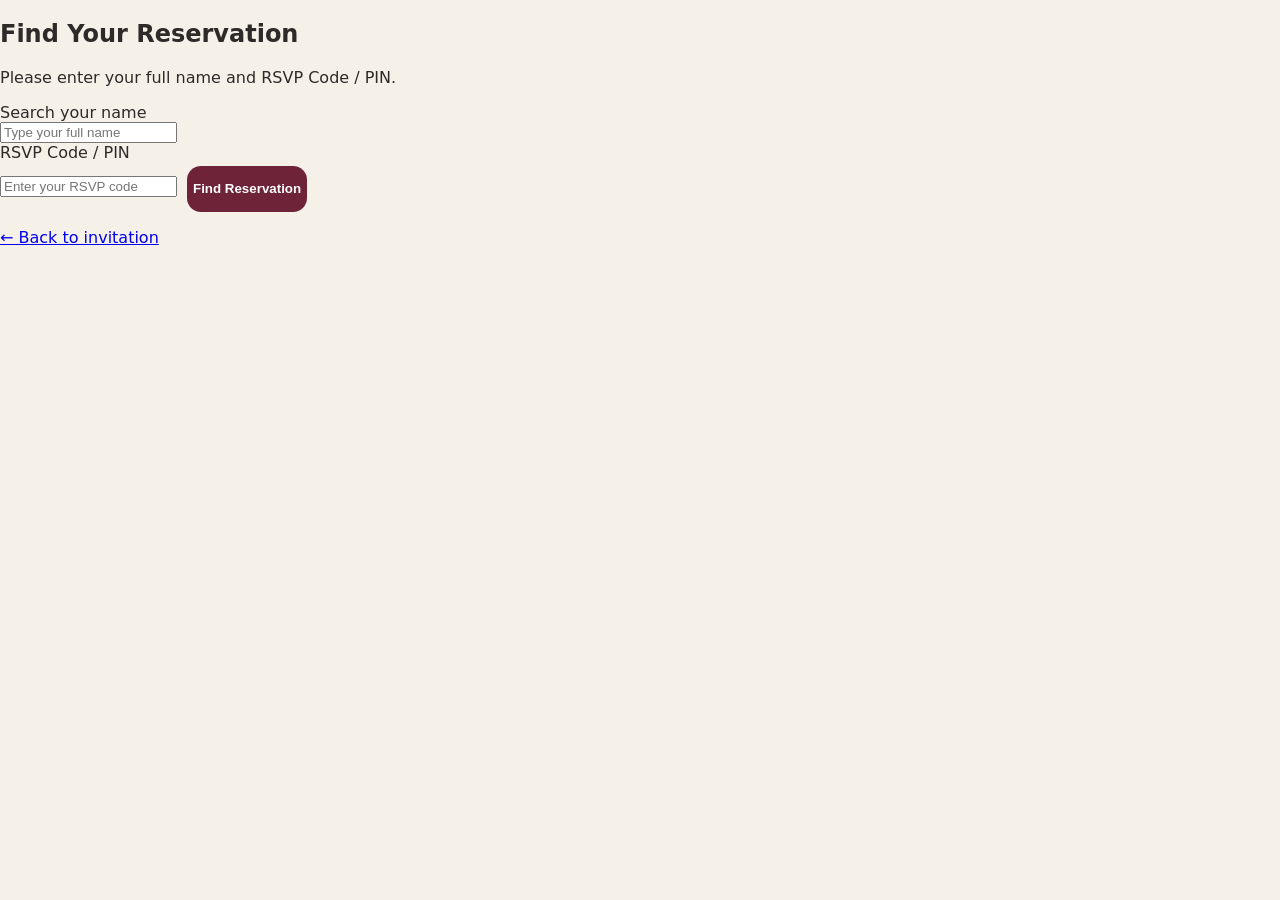
==== src/find-reservation.html @ 30bc3798 "added redirect find-reservation.html, updated index.html and main.is" ====
<!doctype html>
<html lang="en">
<head>
  <meta charset="UTF-8" />
  <meta name="viewport" content="width=device-width, initial-scale=1.0" />
  <title>Find Reservation | Mark & Alexia</title>
  <link rel="stylesheet" href="./styles.css" />
</head>
<body class="find-reservation-page">
  <main class="find-page">
    <section class="find-wrap">
      <h1>Find Your Reservation</h1>
      <p>Please enter your full name and RSVP Code / PIN.</p>

      <div class="rsvp-lookup">
        <label for="guestSearchInput">Search your name</label>
        <div class="lookup-row">
          <input type="text" id="guestSearchInput" placeholder="Type your full name" />
        </div>

        <label for="rsvpCodeInput">RSVP Code / PIN</label>
        <div class="lookup-row">
          <input type="text" id="rsvpCodeInput" placeholder="Enter your RSVP code" />
          <button type="button" class="submit-btn" id="findGuestBtn">Find Reservation</button>
        </div>

        <p id="lookupMsg" class="muted"></p>
      </div>

      <form class="rsvp-form" id="rsvpForm" style="display:none;">
        <label>
            Guest Name
            <input type="text" id="guestName" readonly />
        </label>

        <label>
            Reserved Seats (Additional Companion)
            <input type="number" id="reservedSeats" readonly />
        </label>

        <div id="seatListWrap" class="seat-list-wrap"></div>
        <button type="submit" class="submit-btn">Submit</button>
        </form>

        <p id="rsvpResult" class="muted"></p>
<!-- Removed duplicate closing form tag -->

      <a href="./index.html#rsvp" class="back-link">← Back to invitation</a>
    </section>

    <section class="find-reservation-illustration" aria-hidden="true">
        <img src="./assets/images/faq-bg.png" alt="" />
    </section>
    
  </main>

  <script src="./assets/js/main.js" defer></script>
</body>
</html>
---- src/styles.css ----
:root{
  --sage:#7b8f7a;
  --champagne:#d9c7a3;
  --burgundy:#6e2338;
  --ivory:#f6f1e8;
  --ink:#2e2a29;
  --muted:#6f6762;
  --card:#efe9df;
  --card-2:#ece5db;
}

*{box-sizing:border-box}
html{scroll-behavior:smooth}
body{
  margin:0;
  font-family:"Inter",system-ui,sans-serif;
  color:var(--ink);
  background:var(--ivory);
  overflow-x:hidden;
}

/* soft paper background */
/*.paper-bg{
  position:fixed;
  inset:0;
  z-index:-2;
  background:
    radial-gradient(circle at 12% 12%, rgba(123,143,122,.10), transparent 34%),
    radial-gradient(circle at 88% 20%, rgba(110,35,56,.07), transparent 34%),
    radial-gradient(circle at 50% 92%, rgba(217,199,163,.20), transparent 42%),
    linear-gradient(180deg,#faf6ef 0%,#f6f1e8 100%);
}*/
.hero{
  position: relative;
  overflow: hidden;
  border-radius: 0px; 
  min-height: 520px; /* increase visible area */
  display: flex;
  flex-direction: column;
  justify-content: center;
  text-align: center;
  background: transparent; /* remove beige overlay block */
  box-shadow: none;        /* remove shadow frame */
  /*padding: 34px 18px 28px;*/
  border-radius: 0 !important;
  overflow: visible !important; /* prevents rounded clipping */
}

.hero-bg{
  position: absolute;
  inset: 0;
  z-index: 0;
  background:
    linear-gradient(rgba(0,0,0,.22), rgba(0,0,0,.22)),
    url("./assets/images/image1.jpg") center / cover no-repeat;
  border-radius: 0px; /* remove rounded corners */
}

/* bottom opacity fade */
.hero-bg::after{
  content: "";
  position: absolute;
  left: 0; right: 0; bottom: 0;
  height: 42%;
  pointer-events: none;
  background: linear-gradient(
    to bottom,
    rgba(246,241,232,0) 0%,
    rgba(246,241,232,0.55) 55%,
    rgba(246,241,232,0.92) 100%
  );
}

/* keep hero content above background image */
.hero > *:not(.hero-bg){
  position: relative;
  z-index: 1;
}
/* Optional: make text white on image */
.hero .music-note,
.hero .eyebrow,
.hero .couple-names,
.hero .script-line,
.hero .hero-copy,
.hero .scroll-down {
  color: #fff;
}

.site{
  max-width: 100%;
  padding: 0 0 60px;
  /*max-width:1150px;*/
  margin:0 auto;
  /*padding:20px 14px 60px;*/
  opacity:0;
  transform:translateY(18px);
  transition:.8s ease;
}
.site.show{opacity:1; transform:translateY(0);}

.eyebrow{
  text-transform:uppercase;
  letter-spacing:.14em;
  font-size:.72rem;
  color:var(--muted);
  margin:0 0 8px;
}

/* Intro */
.intro{
  position:fixed; inset:0; z-index:9999;
  display:grid; place-items:center;
  background:linear-gradient(180deg,#f9f5ee 0%,#f2eae0 100%);
  transition:opacity .6s ease,visibility .6s ease;
}
.intro.hide{opacity:0; visibility:hidden; pointer-events:none;}
.envelope-wrap{
  position: absolute;
  inset: 0;
  z-index: 0;
  text-align:center; padding:18px;
  background:
    linear-gradient(rgba(0,0,0,.22), rgba(0,0,0,.22)),
    url("./assets/images/image3.jpg") center / cover no-repeat;
  border-radius: 0px; /* remove rounded corners */
}
.intro-title{
  font-family:"Cormorant Garamond",serif;
  font-size:clamp(2rem,8vw,3rem);
  color:var(--card);
  margin:8px 0 2px;
}
.intro-subtitle{color:var(--muted); margin-bottom:16px;}

.envelope{
  width:min(420px,88vw); aspect-ratio:16/10; margin:0 auto 18px; position:relative; perspective:1200px;
}
.envelope-base{
  position:absolute; inset:0; border-radius:14px; background:#fff;
}
.envelope-base:before{
  content:""; position:absolute; inset:0;
  clip-path:polygon(50% 32%,100% 100%,0 100%);
  background:linear-gradient(180deg,#f5e8da,#eddac8);
}
.envelope-lid{position:absolute; inset:0; transform-origin:top; transition:transform 1s cubic-bezier(.2,.8,.2,1);}
.envelope-lid:before{
  content:""; position:absolute; inset:0;
  clip-path:polygon(0 0,100% 0,50% 62%);
  background:linear-gradient(180deg,#ecd9c8,#e2c6b0);
  border-radius:14px 14px 0 0;
}
.letter{
  position:absolute; left:50%; bottom:8%; transform:translateX(-50%);
  width:86%; height:76%; border-radius:10px; background:#fff;
  display:grid; place-items:center; color:var(--burgundy); font-weight:600;
  transition:transform 1s cubic-bezier(.2,.8,.2,1);
}
.seal{
  position:absolute; left:50%; top:44%; transform:translate(-50%,-50%);
  width:58px;height:58px;border-radius:50%; display:grid; place-items:center;
  background:var(--burgundy); color:#fff; font-family:"Cormorant Garamond",serif; z-index:5; transition:opacity .4s;
}
.intro.opening .envelope-lid{transform:rotateX(170deg);}
.intro.opening .letter{transform:translateX(-50%) translateY(-40%);}
.intro.opening .seal{opacity:0;}
.open-btn{
  border:0; border-radius:999px; padding:12px 24px; cursor:pointer;
  background:var(--sage); color:#fff; font-weight:600;
}

/* Hero */
.hero{
  text-align:center;
  padding:34px 18px 28px;
  border-radius:28px;
  background:rgba(246,241,232,.84);
  box-shadow:0 10px 28px rgba(20,16,14,.10);
}
.music-note{font-size:.85rem; color:var(--muted); margin-bottom:12px;}
.couple-names{
  font-family:"Cormorant Garamond",serif;
  font-size:clamp(2.3rem,10vw,4.5rem);
  margin:2px 0;
}
.couple-names span{color:var(--burgundy);}
.script-line{
  font-family:"Allura",cursive;
  font-size:clamp(2rem,8vw,3.2rem);
  color:#3c3632;
  margin:0 0 14px;
}
.hero-copy{
  max-width:36ch;
  margin:0 auto 16px;
  color:#514a45;
  font-style:italic;
}
.scroll-down{
  display:inline-block; margin-top:16px; font-size:.95rem;
  letter-spacing:.08em; text-transform:uppercase; color:#48413d;
}

/* Layout */
.sections{display:grid; grid-template-columns:1fr; gap:14px; margin-top:14px;}
.card{
  background:var(--card);
  border-radius:24px;
  padding:18px;
  box-shadow:0 8px 22px rgba(20,16,14,.09);
}
.card h2{
  margin:0 0 10px;
  font-family:"Cormorant Garamond",serif;
  font-size:2rem;
  font-weight:600;
  text-align:center;
}
.muted{color:var(--muted)}

/* Countdown */
.countdown{display:grid; grid-template-columns:repeat(4,1fr); gap:8px; margin-top:10px;}
.time-box{
  border-radius:14px;
  background:#f8f3eb;
  text-align:center; padding:10px 6px;
}
.time-box .num{
  font-family:"Cormorant Garamond",serif; font-size:2rem; line-height:1;
}
.time-box .label{
  font-size:.74rem; text-transform:uppercase; letter-spacing:.08em; color:var(--muted);
}

.about-us{
  margin-top: 14px;
}
/* About Us */
.about-us{
  position: relative;              /* not absolute */
  min-height: 1000px;
  overflow: hidden;               /* clip image inside */
  display: flex;
  flex-direction: column;
  justify-content: center;
  text-align: center;

  background:
    /*linear-gradient(rgba(0,0,0,.22), rgba(245, 245, 245, 0.22)),*/
    url("./assets/images/about-us-2.jpg") center / cover no-repeat; /* <- path from css file */
}


/* placeholders */
.placeholder-grid{display:grid; grid-template-columns:repeat(2,1fr); gap:10px; margin-top:10px;}
.ph{
  min-height:94px; border-radius:12px; display:grid; place-items:center;
  color:#83786f; font-size:.84rem; background:#f7f2ea;
}
/* Our Love Story bottom fade */
#our-story{
  position: relative;
  overflow: hidden;
}


/* Venue */
.venue-church{
  height:190px; border-radius:22px; background:#ddd3c6; display:grid; place-items:center; margin-bottom:12px;
  background:
    linear-gradient(rgba(0,0,0,.22), rgba(0,0,0,.22)),
    url("./assets/images/church.jpg") center / cover no-repeat;
}

/* Venue */
.venue-reception{
  height:300px; border-radius:22px; background:#ddd3c6; display:grid; place-items:center; margin-bottom:12px;
  background:
    linear-gradient(rgba(0,0,0,.22), rgba(0,0,0,.22)),
    url("./assets/images/reception.jpg") center / cover no-repeat;
}
.venue-name{font-weight:700; letter-spacing:.06em; margin:0;}
.venue-loc{margin:0 0 14px; letter-spacing:.06em; text-transform:uppercase;}


.map-btn{
  width:100%; border:0; border-radius:18px; min-height:52px;
  background:#3d3a39; color:#fff; font-weight:700; letter-spacing:.08em; text-transform:uppercase;
}

/* Attire */
.attire-icons{display:grid; grid-template-columns:1fr 1fr; gap:10px; margin-top:8px;}
.swatches{display:flex; gap:10px; margin-top:14px;}
.swatch{width:40px; height:40px; border-radius:50%;}
.swatch.sage{background:var(--sage);}
.swatch.champagne{background:var(--champagne);}
.swatch.burgundy{background:var(--burgundy);}
.swatch.ivory{background:var(--ivory); box-shadow: inset 0 0 0 1px rgba(0,0,0,.04);}

/* Save the date */
.video-wrap{
  position: relative;
  width: 100%;
  aspect-ratio: 16 / 9;
  overflow: hidden;
  border-radius: 16px; /* remove if you want totally square */
  background: #ddd;
}

.video-wrap iframe{
  width: 100%;
  height: 100%;
  border: 0;
}

/* Program */
.program-grid{display:grid; grid-template-columns:1fr 1fr; gap:10px;}
.program-box{
  background:var(--card-2);
  border-radius:24px;
  min-height:120px; padding:14px 10px; text-align:center;
  box-shadow:8px 8px 0 rgba(46,42,41,.85); /* flat-style offset block */
}
.program-box strong{
  display:block;
  font-family:"Cormorant Garamond",serif;
  font-size:2rem;
}
.program-box span{
  display:block;
  margin-top:6px;
  text-transform:uppercase;
  letter-spacing:.08em;
  font-size:.84rem;
}

/* RSVP */
.rsvp-form{display:grid; gap:10px; margin-top:8px;}
.rsvp-form label{display:grid; gap:6px; font-size:.9rem; color:#4f4843;}
.rsvp-form input,.rsvp-form select,.rsvp-form textarea{
  width:100%; border:0; border-radius:12px; padding:11px 12px; background:#faf6ef;
  font:inherit; color:inherit;
}
.submit-btn{
  border:0; border-radius:14px; min-height:46px; margin-top:4px;
  background:var(--burgundy); color:#fff; font-weight:600;
}

/* FAQ */
.faq-item{padding:10px 0;}
.faq-item + .faq-item{margin-top:4px;}
summary{cursor:pointer; font-weight:600}
.faq-item p{color:var(--muted); margin:8px 0 0;}

.footer{text-align:center; color:var(--muted); margin-top:18px; font-size:.84rem;}

/* Responsive */
@media (min-width:760px){
  .site{padding:30px 22px 70px;}
  .sections{grid-template-columns:repeat(2,1fr);}
}
@media (min-width:1100px){
  .sections{grid-template-columns:repeat(3,1fr);}
}

/* reveal classes */
.reveal-init{opacity:0; transform:translateY(14px);}
.reveal-in{
  opacity:1; transform:translateY(0);
  transition:opacity .55s ease,transform .55s cubic-bezier(.22,.61,.36,1);
  transition-delay:var(--reveal-delay,0ms);
}

/* Lookup */
.lookup-row{display:flex;gap:10px;align-items:center;flex-wrap:wrap}
.seat-list-wrap{display:grid;gap:10px;margin:10px 0}
.seat-row{display:grid;gap:6px;background:#f7f2ea;padding:10px;border-radius:10px}
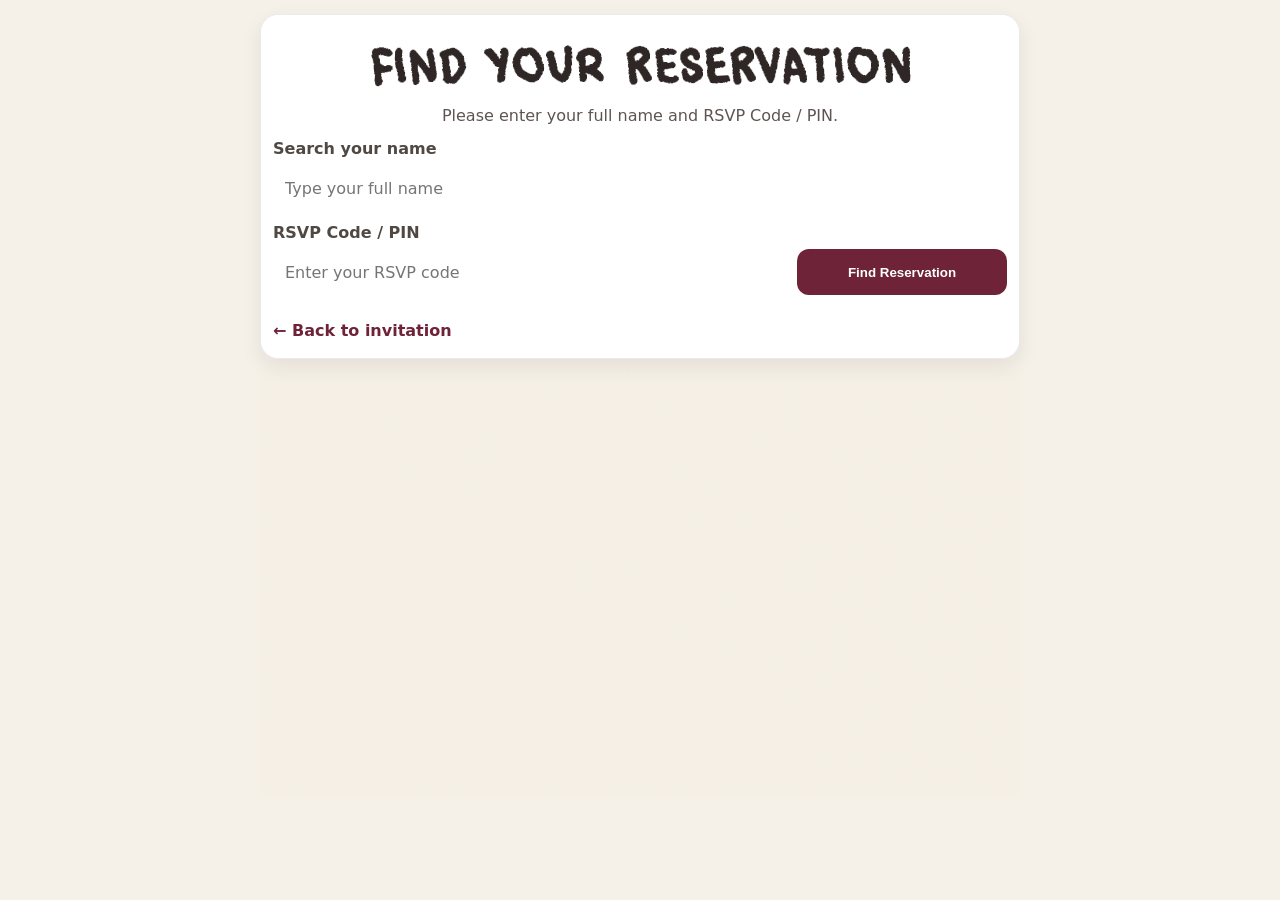
==== commit 129c152c: "add modal for reservation" ====
--- a/src/find-reservation.html
+++ b/src/find-reservation.html
@@ -29,30 +29,38 @@
 
       <form class="rsvp-form" id="rsvpForm" style="display:none;">
         <label>
-            Guest Name
-            <input type="text" id="guestName" readonly />
+          Guest Name
+          <input type="text" id="guestName" readonly />
         </label>
 
         <label>
-            Reserved Seats (Additional Companion)
-            <input type="number" id="reservedSeats" readonly />
+          Reserved Seats (Additional Companion)
+          <input type="number" id="reservedSeats" readonly />
         </label>
 
         <div id="seatListWrap" class="seat-list-wrap"></div>
         <button type="submit" class="submit-btn">Submit</button>
-        </form>
+      </form>
 
-        <p id="rsvpResult" class="muted"></p>
-<!-- Removed duplicate closing form tag -->
+      <p id="rsvpResult" class="muted"></p>
 
       <a href="./index.html#rsvp" class="back-link">← Back to invitation</a>
     </section>
 
     <section class="find-reservation-illustration" aria-hidden="true">
-        <img src="./assets/images/faq-bg.png" alt="" />
+      <img src="./assets/images/faq-bg.png" alt="" />
     </section>
-    
   </main>
+
+  <!-- RSVP Result Popup Modal -->
+  <div id="rsvpModal" class="rsvp-modal" aria-hidden="true">
+    <div class="rsvp-modal-backdrop" data-close="1"></div>
+    <div class="rsvp-modal-card" role="dialog" aria-modal="true" aria-labelledby="rsvpModalTitle">
+      <h3 id="rsvpModalTitle">RSVP Status</h3>
+      <p id="rsvpModalMessage"></p>
+      <button type="button" id="rsvpModalOkBtn">OK</button>
+    </div>
+  </div>
 
   <script src="./assets/js/main.js" defer></script>
 </body>
--- a/src/styles.css
+++ b/src/styles.css
@@ -1,3 +1,29 @@
+@font-face{
+  font-family:"Comico";
+  src:url("./assets/fonts/Comico-Regular.woff") format("woff");
+  font-weight:400;
+  font-style:normal;
+  font-display:swap;
+}
+@font-face{
+  font-family:"Mika Handwriting";
+  src:url("./assets/fonts/Mika-Handwrite.woff2") format("woff2"),
+      url("./assets/fonts/Mika-Write.woff") format("woff");
+  font-weight:400;
+  font-style:normal;
+  font-display:swap;
+}
+@font-face{
+  font-family:"Pally";
+  src:url("./assets/fonts/Pally-Regular.woff2") format("woff2"),
+      url("./assets/fonts/Pally-Regular.woff") format("woff"),
+      url("./assets/fonts/Pally-Regular.ttf") format("truetype"),
+      url("./assets/fonts/Pally-Medium.woff") format("opentype");
+  font-weight:400;
+  font-style:normal;
+  font-display:swap;
+}
+
 :root{
   --sage:#7b8f7a;
   --champagne:#d9c7a3;
@@ -13,116 +39,51 @@
 html{scroll-behavior:smooth}
 body{
   margin:0;
+  padding:0;
   font-family:"Inter",system-ui,sans-serif;
   color:var(--ink);
-  background:var(--ivory);
+  background:#fff;
   overflow-x:hidden;
 }
-
-/* soft paper background */
-/*.paper-bg{
-  position:fixed;
-  inset:0;
-  z-index:-2;
-  background:
-    radial-gradient(circle at 12% 12%, rgba(123,143,122,.10), transparent 34%),
-    radial-gradient(circle at 88% 20%, rgba(110,35,56,.07), transparent 34%),
-    radial-gradient(circle at 50% 92%, rgba(217,199,163,.20), transparent 42%),
-    linear-gradient(180deg,#faf6ef 0%,#f6f1e8 100%);
-}*/
-.hero{
-  position: relative;
-  overflow: hidden;
-  border-radius: 0px; 
-  min-height: 520px; /* increase visible area */
-  display: flex;
-  flex-direction: column;
-  justify-content: center;
-  text-align: center;
-  background: transparent; /* remove beige overlay block */
-  box-shadow: none;        /* remove shadow frame */
-  /*padding: 34px 18px 28px;*/
-  border-radius: 0 !important;
-  overflow: visible !important; /* prevents rounded clipping */
-}
-
-.hero-bg{
-  position: absolute;
-  inset: 0;
-  z-index: 0;
-  background:
-    linear-gradient(rgba(0,0,0,.22), rgba(0,0,0,.22)),
-    url("./assets/images/image1.jpg") center / cover no-repeat;
-  border-radius: 0px; /* remove rounded corners */
-}
-
-/* bottom opacity fade */
-.hero-bg::after{
-  content: "";
-  position: absolute;
-  left: 0; right: 0; bottom: 0;
-  height: 42%;
-  pointer-events: none;
-  background: linear-gradient(
-    to bottom,
-    rgba(246,241,232,0) 0%,
-    rgba(246,241,232,0.55) 55%,
-    rgba(246,241,232,0.92) 100%
-  );
-}
-
-/* keep hero content above background image */
-.hero > *:not(.hero-bg){
-  position: relative;
-  z-index: 1;
-}
-/* Optional: make text white on image */
-.hero .music-note,
-.hero .eyebrow,
-.hero .couple-names,
-.hero .script-line,
-.hero .hero-copy,
-.hero .scroll-down {
-  color: #fff;
-}
-
+img{max-width:100%; display:block}
+
+/* =========================
+   INVITATION PAGE WRAPPERS
+========================= */
 .site{
-  max-width: 100%;
-  padding: 0 0 60px;
-  /*max-width:1150px;*/
+  max-width:100%;
   margin:0 auto;
-  /*padding:20px 14px 60px;*/
+  padding:0 0 0px;
   opacity:0;
   transform:translateY(18px);
   transition:.8s ease;
 }
 .site.show{opacity:1; transform:translateY(0);}
 
-.eyebrow{
+ .eyebrow{
   text-transform:uppercase;
   letter-spacing:.14em;
   font-size:.72rem;
   color:var(--muted);
   margin:0 0 8px;
-}
+} 
 
 /* Intro */
-.intro{
+ .intro{
   position:fixed; inset:0; z-index:9999;
   display:grid; place-items:center;
   background:linear-gradient(180deg,#f9f5ee 0%,#f2eae0 100%);
-  transition:opacity .6s ease,visibility .6s ease;
-}
-.intro.hide{opacity:0; visibility:hidden; pointer-events:none;}
-.envelope-wrap{
-  position: absolute;
-  inset: 0;
-  z-index: 0;
-  text-align:center; padding:18px;
+  transition:opacity .2s ease, visibility .2s ease;
+}
+
+.intro.hide{opacity:0; visibility:hidden; pointer-events:none;} 
+ .envelope-wrap{
+  position:absolute; inset:0;
+  text-align:center;
+  padding:18px;
   background:
     linear-gradient(rgba(0,0,0,.22), rgba(0,0,0,.22)),
-    url("./assets/images/image3.jpg") center / cover no-repeat;
-  border-radius: 0px; /* remove rounded corners */
+    
 }
 .intro-title{
   font-family:"Cormorant Garamond",serif;
@@ -130,248 +91,2066 @@
   color:var(--card);
   margin:8px 0 2px;
 }
-.intro-subtitle{color:var(--muted); margin-bottom:16px;}
-
-.envelope{
-  width:min(420px,88vw); aspect-ratio:16/10; margin:0 auto 18px; position:relative; perspective:1200px;
-}
-.envelope-base{
-  position:absolute; inset:0; border-radius:14px; background:#fff;
-}
-.envelope-base:before{
-  content:""; position:absolute; inset:0;
-  clip-path:polygon(50% 32%,100% 100%,0 100%);
-  background:linear-gradient(180deg,#f5e8da,#eddac8);
-}
-.envelope-lid{position:absolute; inset:0; transform-origin:top; transition:transform 1s cubic-bezier(.2,.8,.2,1);}
-.envelope-lid:before{
-  content:""; position:absolute; inset:0;
-  clip-path:polygon(0 0,100% 0,50% 62%);
-  background:linear-gradient(180deg,#ecd9c8,#e2c6b0);
-  border-radius:14px 14px 0 0;
-}
-.letter{
-  position:absolute; left:50%; bottom:8%; transform:translateX(-50%);
-  width:86%; height:76%; border-radius:10px; background:#fff;
-  display:grid; place-items:center; color:var(--burgundy); font-weight:600;
-  transition:transform 1s cubic-bezier(.2,.8,.2,1);
-}
-.seal{
-  position:absolute; left:50%; top:44%; transform:translate(-50%,-50%);
-  width:58px;height:58px;border-radius:50%; display:grid; place-items:center;
-  background:var(--burgundy); color:#fff; font-family:"Cormorant Garamond",serif; z-index:5; transition:opacity .4s;
-}
-.intro.opening .envelope-lid{transform:rotateX(170deg);}
-.intro.opening .letter{transform:translateX(-50%) translateY(-40%);}
-.intro.opening .seal{opacity:0;}
+
 .open-btn{
-  border:0; border-radius:999px; padding:12px 24px; cursor:pointer;
+  border:0; border-radius:999px;
+  padding:12px 24px; cursor:pointer;
   background:var(--sage); color:#fff; font-weight:600;
 }
 
-/* Hero */
-.hero{
+/* hide the old built-from-scratch envelope elements since the image replaces them */
+.intro{
+  position:fixed;
+  inset:0;
+  width:100vw;
+  height:100vh;
+  height:100dvh;
+  z-index:9999;
+  display:flex;
+  align-items:center;
+  justify-content:center;
+  background:#f6f1e8;
+  overflow:hidden;
+}
+
+.envelope-wrap{
+  position:relative;
+  height:150%;
+  max-height:100vh;
+  max-height:100dvh;
+  width:auto;
+  aspect-ratio: 1024 / 1536;   /* exact ratio of invite-card.png */
+  max-width:600px;
+  margin:0 auto;
+  overflow:hidden;
+}
+
+
+/* mobile tweaks */
+.seal-hint{
+  position:absolute;
+  top:0%;
+  margin-top:85px;
+  white-space:nowrap;          /* forces single line */
+  font-family:"Cormorant Garamond", serif;
+  font-style:normal;           /* italic can hurt readability at small sizes */
+  font-weight:600;
+  font-size:clamp(.90rem, 3vw, .95rem);
+  letter-spacing:.02em;
+  color:#3a332f;
   text-align:center;
-  padding:34px 18px 28px;
-  border-radius:28px;
-  background:rgba(246,241,232,.84);
-  box-shadow:0 10px 28px rgba(20,16,14,.10);
-}
-.music-note{font-size:.85rem; color:var(--muted); margin-bottom:12px;}
-.couple-names{
+  left:50%;
+  transform:translateX(-50%);
+  pointer-events:none;
+}
+
+
+/* to move the invite text down so it clears the monogram, we can adjust the top percentage */
+.invite-text{
+  position:absolute;
+  top:33%;
+  left:50%;
+  transform:translate(-50%,-50%);
+  z-index:2;
+  text-align:center;
+  width:min(320px, 80vw);
+  color:#2e2a29;
+}
+
+.invite-date{
+  margin:0 0 45px;
+  text-transform:uppercase;
+  letter-spacing:.22em;
+  font-size:clamp(1rem, 1vw, 1.05rem);
+  font-family: "Quicksand", sans-serif;
+  font-optical-sizing: auto;
+  font-weight: 800;
+  font-style: normal;
+}
+.invite-names{
+  margin: 0 0 50px;
+  font-family: "Comico", sans-serif;
+  font-weight: 600;
+  top:33%;
+  left:50%;
+  transform:translate(0%,-10%);
+  letter-spacing: .04em;
+  font-size: clamp(1.35rem, 4.8vw, 4rem);
+  line-height: 1.05;
+  white-space: nowrap;         /* force one line */
+  text-wrap: nowrap;
+}
+
+
+.invite-tagline{
+  margin:0;
+  font-size:clamp(.9rem, 3.2vw, 1.15rem);
+  color:#4f4741;
+  font-family: "Quicksand", sans-serif;
+  font-optical-sizing: auto;
+  font-weight: 600;
+  font-style: normal;
+}
+.seal-img{
+  width:100%;
+  height:100%;
+  object-fit:contain;
+  display:block;
+  filter:drop-shadow(0 4px 10px rgba(0,0,0,.25));
+  transform-origin:center;
+  animation:sealPulse 2.2s ease-in-out infinite;
+  transition:filter .3s ease, transform .3s ease;
+}
+
+/* pause the idle pulse and give a distinct hover feedback */
+.seal-btn:hover .seal-img{
+  animation-play-state:paused;
+  transform:scale(1.12) rotate(-4deg);
+  filter:drop-shadow(0 8px 16px rgba(0,0,0,.35)) brightness(1.12);
+}
+
+.seal-btn:active .seal-img{
+  transform:scale(.95) rotate(0deg);
+  filter:drop-shadow(0 3px 6px rgba(0,0,0,.3)) brightness(.95);
+}
+
+.seal-btn:focus-visible .seal-img{
+  outline:2px solid #8a5a20;
+  outline-offset:4px;
+  border-radius:50%;
+}
+
+@keyframes sealPulse{
+  0%,100%{ transform:scale(1); }
+  50%{ transform:scale(1.06); }
+}
+
+/* hint text reacts too, so hover feels connected to the whole element */
+.seal-hint{
+  transition:color .3s ease, transform .3s ease;
+}
+
+.seal-wrap:hover .seal-hint{
+  color:#8a5a20;
+  transform:translateX(-50%) scale(1.05);
+}
+
+@media (min-width:769px){
+  .intro{
+    background:radial-gradient(ellipse at center, #f9f5ee 0%, #ece3d3 100%);
+  }
+  
+  /* this is for desktop view */
+  .envelope-wrap{
+    height:99.5vh;              /* increased from 92vh */
+    max-height:2500px;        /* increased from 920px */
+    width:auto;
+    aspect-ratio:1024 / 1536;
+    max-width:2500px;          /* increased from 520px */
+    margin:0 auto;
+    overflow:visible;
+    border-radius:1px;
+  }
+
+  .seal-wrap{
+    bottom:100%;                 /* was 0% — that pushed it off/below the card */
+    width:60vw;
+    min-width:64px;
+    max-width:200px;
+    z-index:999;
+  }
+
+  .invite-text{
+    top:33%;                   /* was 33% and measured against the oversized card */
+    width:min(320px, 82vw);
+  }
+  .invite-date{
+    font-size:1rem;
+    letter-spacing:.18em;
+  }
+  .invite-names{
+    font-size:2rem;
+  }
+  .invite-tagline{
+    font-size:1rem;
+  }
+  .seal-btn{
+  top: 570%;
+  position:relative;
+  width:100%;
+  height:100%;
+  border:0;
+  padding:0;
+  cursor:pointer;
+  border-radius:50%;
+  background:transparent;
+ }
+
+  .seal-hint{
+      top: 500%;
+      position:relative;
+      width:100%;
+      height:100%;
+      border:0;
+      padding:0;
+      left: 40%;
+      transform: translateX(-50%);
+  }
+
+}
+
+.invite-img{
+  position:absolute;
+  inset:0;
+  width:100%;
+  height:100%;
+  object-fit:cover;
+  object-position:center top;
+  display:block;
+}
+
+.seal-wrap{
+  position:absolute;
+  bottom:100%;              /* pushed lower — was 35% (desktop) / 50% (mobile) */
+  left:50%;
+  transform:translateX(-50%);
+  width:22vw;
+  max-width:120px;
+  min-width:70px;             /* guarantees visible size even on tiny screens */
+  aspect-ratio:1/1;
+  z-index:999;
+  display:flex;
+  flex-direction:column;
+  align-items:center;
+  text-align:center;
+}
+
+.seal-btn{
+  position:relative;
+  width:100%;
+  height:100%;
+  border:0;
+  background:transparent;
+  padding:0;
+  cursor:pointer;
+  border-radius:50%;
+}
+
+.seal-img{
+  width:100%;
+  height:100%;
+  object-fit:contain;
+  display:block;
+  filter:drop-shadow(0 4px 10px rgba(0,0,0,.25));
+  animation: sealSpin 4s linear infinite; /* continuous rotate */
+}
+
+@keyframes sealSpin{
+  from { transform: rotate(0deg); }
+  to   { transform: rotate(360deg); }
+}
+
+@media (max-width:480px){
+  .seal-hint{
+    font-size:.72rem;
+    margin-top:100px;
+  }
+  .invite-text{
+    top:33%;
+    width:min(260px, 82vw);
+  }
+  .seal-wrap{
+    bottom:36%;
+    width:20vw;
+    min-width:64px;
+  }
+  .invite-date{
+    font-size:1rem;
+    letter-spacing:.18em;
+  }
+  .invite-names{
+    font-size: 2rem;
+  }
+  .invite-tagline{
+    font-size:1rem;
+  }
+}
+
+
+
+/* =========================
+   HERO (UPDATED FULL DESIGN)
+   ========================= */
+#home.hero.hero-sketch{
+  position: relative;
+  width: 100vw;
+  max-width: 100vw;
+  min-height: 100svh;
+  margin:0 !important;
+  padding: 0;
+  overflow: hidden;
+  background: #dfeaf4;
+  isolation: isolate;
+ 
+}
+
+#home .hero-illustration img{
+  width: 100%;
+  height: 100%;
+  max-width: none;
+  display:flex; align-items:center; justify-content:center;
+  transform: scale(1.08);
+  transform-origin: center;
+
+}
+
+/* right gradient */
+#home::after{
+  content: "";
+  position: absolute;
+  inset: 0;
+  z-index: 1;
+  pointer-events: none;
+  background: linear-gradient(
+    to left,
+    rgba(255,255,255,.95) 0%,
+    rgba(255,255,255,.70) 18%,
+    rgba(255,255,255,.30) 38%,
+    rgba(255,255,255,.08) 56%,
+    rgba(255,255,255,0) 66%
+  );
+}
+
+/* content on right */
+#home .hero-layout{
+  position: relative;
+  z-index: 3;
+  width: 100%;
+  max-width: none;
+  min-height: 100svh;
+  margin: 0;
+  padding: clamp(16px, 2.8vw, 36px) clamp(14px, 3vw, 42px);
+  display: flex;
+  justify-content: flex-end;
+  align-items: center;
+  gap: 0;
+}
+
+#home .hero-content{
+  width: min(560px, 42vw);
+  margin-left: auto;
+  text-align: center;
+}
+
+/* title text */
+#home .hero-title-text{
+  margin: 0 auto 14px;
+  color: #4c352e;
+  text-transform: uppercase;
+}
+#home .hero-kicker{
+  margin: 0 0 12px;
+  font-family: "Comico", "Patrick Hand", cursive;
+  font-size: clamp(18px, 1.6vw, 34px);
+  letter-spacing: .08em;
+}
+#home .hero-names{
+  margin: 0;
+  font-family: "Comico";
+  font-size: clamp(72px, 9vw, 156px);
+  line-height: .9;
+  letter-spacing: .01em;
+}
+#home .hero-names span{ display:block; }
+#home .hero-names .amp{ font-size: .62em; margin: .06em 0; }
+
+/* countdown */
+#home .hero-countdown{
+  width: 100%;
+  display: flex;
+  justify-content: center;
+  align-items: center;
+  flex-wrap: nowrap;
+  gap: 8px;
+  margin: 10px auto 0;
+}
+#home .hero-countdown .time-box{
+  width: 86px;
+  height: 86px;
+  border-radius: 50%;
+  background: #aeb7a0;
+  border: 2px solid #f2f0e9;
+  display: flex;
+  flex-direction: column;
+  align-items: center;
+  justify-content: center;
+  padding: 8px 4px;
+}
+#home .hero-countdown .num{
   font-family:"Cormorant Garamond",serif;
-  font-size:clamp(2.3rem,10vw,4.5rem);
-  margin:2px 0;
-}
-.couple-names span{color:var(--burgundy);}
-.script-line{
-  font-family:"Allura",cursive;
-  font-size:clamp(2rem,8vw,3.2rem);
-  color:#3c3632;
-  margin:0 0 14px;
-}
-.hero-copy{
-  max-width:36ch;
-  margin:0 auto 16px;
-  color:#514a45;
-  font-style:italic;
-}
-.scroll-down{
-  display:inline-block; margin-top:16px; font-size:.95rem;
-  letter-spacing:.08em; text-transform:uppercase; color:#48413d;
-}
-
-/* Layout */
-.sections{display:grid; grid-template-columns:1fr; gap:14px; margin-top:14px;}
+  font-size:1.95rem;
+  line-height:1;
+  font-weight:700;
+  color:#f3ddc3;
+}
+#home .hero-countdown .label{
+  margin-top:2px;
+  font-size:.66rem;
+  text-transform:uppercase;
+  letter-spacing:.06em;
+  color:#f3ddc3;
+  line-height:1;
+}
+
+/* arrow */
+#home .come-with-us{display:block; margin:10px auto 0;}
+#home .sketch-arrow{
+  display:flex; justify-content:center; align-items:center;
+  width:100%; margin:6px auto 0; text-decoration:none;
+  animation:bounceArrow 1.5s ease-in-out infinite;
+}
+#home .sketch-arrow img{width:34px; height:auto;}
+#home .sketch-arrow:hover{animation-play-state:paused; transform:translateY(2px);}
+
+@keyframes bounceArrow{
+  0%,100%{transform:translateY(0); opacity:1;}
+  30%{transform:translateY(8px); opacity:.95;}
+  55%{transform:translateY(1px);}
+  75%{transform:translateY(5px); opacity:.9;}
+}
+
+/* End of Hero */
+
+.sections{
+  display:block !important;
+  margin-top:0 !important;
+  gap:0 !important;
+}
 .card{
   background:var(--card);
   border-radius:24px;
   padding:18px;
   box-shadow:0 8px 22px rgba(20,16,14,.09);
+  margin:0 auto;
 }
 .card h2{
   margin:0 0 10px;
-  font-family:"Cormorant Garamond",serif;
+  font-family:"Comico",sans-serif;
   font-size:2rem;
   font-weight:600;
   text-align:center;
 }
 .muted{color:var(--muted)}
 
-/* Countdown */
-.countdown{display:grid; grid-template-columns:repeat(4,1fr); gap:8px; margin-top:10px;}
-.time-box{
+/* Utility */
+.full-bleed{
+  width:100vw !important;
+  max-width:100vw !important;
+  margin-left:calc(50% - 50vw) !important;
+  margin-right:calc(50% - 50vw) !important;
+  border-radius:0 !important;
+  box-shadow:none !important;
+  padding-left:16px !important;
+  padding-right:16px !important;
+}
+
+/*end of utility */
+
+/* vertical logo divider (restore) */
+.laudes-divider{
+  width:100%;
+  height:64px;                      /* adjust if you want taller */
+  margin:10px 0;
+  background:url("./assets/images/laudes-divider.png") center center / contain no-repeat;
+  display:block !important;
+  position:relative;
+  z-index:5;
+} */
+.laudes-divider{
+  height:128px;
+  background-color:#fff;
+  background-image:
+    url("./assets/images/favicon.png"),
+    url("./assets/images/favicon.png"),
+    url("./assets/images/favicon.png");
+
+  background-repeat:repeat-x, repeat-x, repeat-x;
+
+  /* smaller logos = more count per row */
+  background-size:56px auto, 56px auto, 56px auto;
+
+  /* staggered rows */
+  background-position:
+    0 8px,      /* row 1 */
+    28px 44px,  /* row 2 shifted half */
+    0 80px;     /* row 3 */
+}
+
+/* flip only second row */
+.laudes-divider{
+  position:relative;
+  overflow:hidden;
+}
+
+/* if inside full-bleed sections, keep it above overlays */
+.full-bleed .laudes-divider{
+  z-index:6;
+}
+
+/* End of Laudes Divider */
+
+
+
+/* Story*/
+#our-story.card.story-sketch{
+  background:#fff !important;
+  border-radius:0 !important;
+  box-shadow:none !important;
+}
+.story-title{
+  margin:0;
+  font-family:"Comico",sans-serif;
+  line-height:.95;
+  letter-spacing:.03em;
+  color:#4f362d;
+  text-transform:uppercase;
+}
+.story-sub{margin-top:8px;}
+
+.know-icons{
+  display:grid;
+  grid-template-columns:repeat(3, minmax(0,1fr));
+  gap:26px 20px;
+  justify-items:center;   /* centers each item horizontally in its cell */
+  align-items:start;      /* keeps icon+caption tops aligned per row */
+}
+.know-item{
+  margin:0;               /* reset default <figure> margin causing the shift */
+  text-align:center;
+  display:flex;
+  flex-direction:column;
+  align-items:center;
+  width:100%;
+}
+.know-item .icon-wrap{
+   width:110px;
+  height:110px;
+  display:grid;
+  place-items:center;
+  margin:0 auto 8px;
+}
+.know-item figcaption{
+  margin:0;
+  max-width:190px;
+}
+.know-item img{
+  width:100%; height:100%; object-fit:contain; object-position:center; display:block;
+}
+.know-item p,.know-item figcaption{
+  margin:0; font-size:.78rem; line-height:1.35; color:#3f3a37; max-width:190px;font-family: "Quicksand", sans-serif;
+  font-optical-sizing: auto;
+  font-weight: 500;
+  font-style: normal;
+}
+
+/* base icon animation */
+.know-item .icon-wrap img{
+  transition: transform .35s ease, filter .35s ease;
+  transform-origin: center;
+  will-change: transform;
+}
+
+/* hover/tap lift */
+.know-item:hover .icon-wrap img{
+  transform: translateY(-4px) scale(1.06) rotate(-2deg);
+  filter: drop-shadow(0 8px 10px rgba(0,0,0,.12));
+}
+
+/* gentle floating loop */
+.know-item .icon-wrap img{
+  animation: iconFloat 2.2s ease-in-out infinite;
+}
+
+/* stagger each icon so they don't move in sync */
+.know-item:nth-child(2) .icon-wrap img{ animation-delay: .2s; }
+.know-item:nth-child(3) .icon-wrap img{ animation-delay: .4s; }
+.know-item:nth-child(4) .icon-wrap img{ animation-delay: .6s; }
+.know-item:nth-child(5) .icon-wrap img{ animation-delay: .8s; }
+.know-item:nth-child(6) .icon-wrap img{ animation-delay: 1s; }
+.know-item:nth-child(7) .icon-wrap img{ animation-delay: 1.2s; }
+.know-item:nth-child(8) .icon-wrap img{ animation-delay: 1.4s; }
+
+@keyframes iconFloat{
+  0%,100%{ transform: translateY(0) rotate(0deg); }
+  50%{ transform: translateY(-5px) rotate(1.2deg); }
+}
+
+/* accessibility: reduce motion support */
+@media (prefers-reduced-motion: reduce){
+  .know-item .icon-wrap img{
+    animation:none !important;
+    transition:none !important;
+  }
+}
+
+/* mobile: keep 2 columns, tighten gap and icon size */
+@media (max-width: 640px){
+  .know-icons{
+    grid-template-columns:repeat(2, minmax(0,1fr));
+    gap:20px 14px;
+  }
+  .know-item .icon-wrap{
+    width:88px;
+    height:88px;
+  }
+  .know-item figcaption{
+    font-size:.72rem;
+    max-width:160px;
+  }
+}
+
+/* ===== OUR STORY REFRESH ===== */
+#our-story.story-sketch{
+  background:#d9c4c7 !important; /* dusty rose - fits your motif */
+  padding:72px 14px 88px !important;
+}
+
+#our-story .story-wrap{
+  width:min(1040px, 94%);
+  margin:0 auto;
+  margin-top:-50px;
+  margin-bottom:-30px;
+  text-align:center;
+}
+
+#our-story .story-title{
+  margin-bottom:10px;
+  white-space: nowrap !important;
+  font-size:clamp(1.5rem, 6vw, 3.2rem);
+}
+
+#our-story .story-sub{
+  margin-bottom:28px;
+  font-family: "Quicksand", sans-serif;
+  font-optical-sizing: auto;
+  font-weight: 500;
+  font-style: normal;
+}
+
+/* scrapbook layout */
+#our-story .story-board{
+  display:grid;
+  grid-template-columns:1.05fr .95fr;
+  gap:22px;
+  align-items:center;
+  margin:20px auto 8px;
+}
+
+/* letter card */
+/* letter: show image as-is (no border/card/bg/shadow) */
+#our-story .story-letter{
+  background:transparent !important;
+  border:none !important;
+  box-shadow:none !important;
+  padding:0 !important;
+  border-radius:0 !important;
+  transform:none !important; /* optional: keeps it straight */
+}
+
+#our-story .story-letter img{
+  display:block;
+  width:100%;
+  height:auto;
+  border:none !important;
+  border-radius:0 !important;
+  box-shadow:none !important;
+
+}
+
+#our-story .story-letter{ transform:rotate(-1deg); }
+
+/* polaroid/photo frame */
+/* remove old polaroid look */
+#our-story .story-photo-frame{
+  background:transparent !important;
+  border:none !important;
+  box-shadow:none !important;
+  padding:0 !important;
+  border-radius:0 !important;
+  transform:none !important;
+}
+
+/* new film strip */
+#our-story .story-filmstrip{
+  width:100%;
+  display:flex;
+  justify-content:center;
+  align-items:flex-start;
+}
+
+#our-story .story-filmstrip img{
+  width:min(420px, 100%);
+  height:auto;
+  display:block;
+  object-fit:contain;
+  filter:drop-shadow(0 10px 18px rgba(0,0,0,.28));
+}
+
+/* desktop balance with letter */
+@media (min-width:1024px){
+  #our-story .story-board{
+    grid-template-columns:1.05fr .95fr;
+    gap:26px;
+    align-items:start;
+  }
+}
+
+/* mobile */
+@media (max-width:820px){
+  #our-story .story-filmstrip img{
+    width:min(340px, 92%);
+  }
+}
+
+#our-story .story-note{
+  margin-top:16px;
+  color:#51353b;
+  font-size:.95rem;
+  letter-spacing:.02em;
+  font-family: "Quicksand", sans-serif;
+  font-optical-sizing: auto;
+  font-weight: 500;
+  font-style: normal;
+}
+
+/* mobile */
+@media (max-width: 820px){
+  #our-story.story-sketch{
+    padding:56px 10px 64px !important;
+  }
+
+  #our-story .story-board{
+    grid-template-columns:1fr;
+    gap:14px;
+  }
+
+  #our-story .story-letter,
+  #our-story .story-photo-frame{
+    transform:none;
+  }
+
+  #our-story .story-photo-frame img{
+    aspect-ratio:4/3;
+  }
+}
+
+/* End of Story section */
+
+/* ===== CEREMONY REDESIGN: rounded photo cards + connector ===== */
+/* ===== TWO PLACES SECTION (new design) ===== */
+/* =========================
+   TWO PLACES - MOBILE FRIENDLY
+   ========================= */
+#ceremony.ceremony-sketch{
+  margin: 0 !important;
+  margin-bottom: -29px !important;
+  width: 100vw !important;
+  max-width: 100vw !important;
+  margin-left: calc(50% - 50vw) !important;
+  margin-right: calc(50% - 50vw) !important;
+  background: #c48e91 !important; /* dusty rose */
+  padding: 24px 14px 40px !important;
+  min-height: auto !important;
+  padding-bottom: 40px !important;
+}
+
+#ceremony .places-wrap{
+  width: min(980px, 100%);
+  margin: 0 auto;
+  margin-bottom: 30px;
+}
+
+#ceremony .places-title{
+  margin: 0 0 20px;
+  text-align: center;
+  color: #fff;
+  font-family: "Comico", sans-serif;
+  font-weight: 800;
+  text-transform: uppercase;
+  line-height: 1.05;
+  font-size: clamp(1.8rem, 5.5vw, 3rem);
+}
+
+/* optional note */
+#ceremony .places-note-title{
+  padding-top: 30px;
+  margin-top: 70px;
+  margin: 0 0 0px;
+  text-align: center;
+  color: #fff;
+  font-family: "Quicksand", sans-serif;
+  font-optical-sizing: auto;
+  font-weight: 500;
+  font-style: normal;
+}
+#ceremony .places-note{
+  margin: 20px auto;
+  margin-bottom: 60px;
+  width: min(96%, 760px);
+  text-align: center;
+  color: rgba(255,255,255,.95);
+  line-height: 1.4;
+  font-size: .80rem;
+  font-family: "Quicksand", sans-serif;
+  font-optical-sizing: auto;
+  font-weight: 500;
+  font-style: normal;
+}
+
+/* stack layout (mobile first) */
+#ceremony .places-grid{
+  display: grid;
+  grid-template-columns: 1fr;
+  gap: 22px;
+  align-items: start;
+}
+
+/* card style */
+#ceremony .place-card{
+  background: #f6efe8;
+  border-radius: 15px;
+  overflow: hidden;
+  
+}
+
+#ceremony .place-type{
+  margin: 0;
+  padding: 6px 12px;
+  text-align: center;
+  color: #faf8f8;
+  letter-spacing: .08em;
+  font-size: clamp(.85rem, 2.5vw, 1.05rem);
+  background: #c48e91; /* white */
+}
+
+#ceremony .place-photo img{
+  width: 100%;
+  height: clamp(250px, 58vw, 520px);
+  object-fit: cover;
+  display: block;
+}
+
+#ceremony .place-meta{
+  padding: 12px 14px 14px;
+  text-align: center;
+}
+
+#ceremony .place-name{
+  margin: 0;
+  color: #5b3b3d;
+  font-style: italic;
+  font-size: clamp( 1rem, .50vw, .50rem);
+  line-height: 1.05;
+  font-family: "Quicksand", sans-serif;
+  font-optical-sizing: auto;
+  font-weight: 700;
+  font-style: normal;
+}
+
+#ceremony .place-loc{
+  margin: 2px 0 0;
+  color: #6f5758;
+  text-transform: uppercase;
+  letter-spacing: .08em;
+  font-size: clamp(.60rem, .50vw, 1.15rem);
+}
+/* center the whole connector block between cards */
+#ceremony .places-connector{
+  width: 100% !important;
+  display: flex !important;
+  flex-direction: column !important;
+  align-items: center !important;
+  justify-content: center !important;
+  text-align: center !important;
+  gap: 6px !important;
+  margin: 10px auto !important;
+}
+
+/* make sure svg is centered */
+#ceremony .connector-line{
+  width: 64px !important;
+  height: 96px !important;
+  display: block !important;
+  margin: 0 auto !important;
+}
+
+/* center text/info under connector */
+#ceremony .connector-info{
+  width: 100% !important;
+  margin: 2px auto 0 !important;
+  text-align: center !important;
+  color:#f1eaea;
+}
+
+
+#ceremony .route-wrap{
+  display: grid;
+  grid-template-columns: 130px 1fr;
+  align-items: center;
+  gap: 10px;
+}
+
+#ceremony .route-line{
+  width: 120px;
+  height: 180px;
+}
+
+#ceremony .route-info{
+  text-align: center;
+  color: #5b3b3d;
+}
+
+#ceremony .route-info .car{
+  font-size: 2rem;
+  line-height: 1;
+}
+
+#ceremony .route-info .approx{
+  margin-top: 2px;
+  letter-spacing: .12em;
+  font-size: .8rem;
+  font-family: "Quicksand", sans-serif;
+  font-optical-sizing: auto;
+  font-weight: 500;
+  font-style: normal;
+}
+
+#ceremony .route-info .dist{
+  margin-top: 2px;
+  font-size: 3.2rem;
+  line-height: .9;
+  font-family: "Quicksand", sans-serif;
+  font-optical-sizing: auto;
+  font-weight: 500;
+  font-style: normal;
+}
+
+#ceremony .route-info .time{
+  margin-top: 2px;
+  letter-spacing: .09em;
+  font-size: 1rem;
+  line-height: 1.2;
+  font-family: "Quicksand", sans-serif;
+  font-optical-sizing: auto;
+  font-weight: 500;
+  font-style: normal;
+}
+
+
+.map-btn{
+  flex: 0 0 auto;
+  display: inline-flex;
+  align-items: center;
+  justify-content: center;
+  width: auto !important;
+  min-width: 0 !important;
+
+  padding: 3px 8px !important;   /* smaller bg */
+  border-radius: 999px !important;
+
+  background: #a83b52 !important;
+  color: #fff !important;
+  font-size: .62rem !important;
+  line-height: 1 !important;
+  font-weight: 600;
+  gap: 3px;
+  white-space: nowrap;
+}
+.map-btn-icon{ font-size: .68rem !important; }
+
+.map-btn,
+.map-btn:link,
+.map-btn:visited,
+.map-btn:hover,
+.map-btn:active{
+  text-decoration: none !important;
+}
+
+/* tablet+desktop refinement */
+@media (min-width: 901px){
+  #ceremony.ceremony-sketch{
+    padding: 50px 20px 58px !important;
+  }
+
+  #ceremony .places-title{
+    font-size: clamp(2rem, 3.2vw, 3rem);
+    margin-bottom: 26px;
+    font-family: 
+      url("./assets/fonts/Pally-Regular.woff") format("woff"), serif;
+  }
+
+  #ceremony .places-grid{
+    grid-template-columns: 1fr 230px 1fr;
+    gap: 22px;
+    align-items: center;
+  }
+
+  #ceremony .place-photo img{
+    height: clamp(290px, 28vw, 430px);
+  }
+
+  #ceremony .places-connector{
+    padding: 0;
+  }
+
+  #ceremony .route-wrap{
+    grid-template-columns: 1fr;
+    gap: 8px;
+  }
+
+  #ceremony .route-line{
+    width: 140px;
+    height: 210px;
+  }
+}
+
+.pin-point-img{
+  width: 100px;        /* adjust to match mockup */
+  height: auto;
+  display: block;
+  margin: 0 auto 6px;
+  object-fit: contain;
+  filter: drop-shadow(0 0 1px rgba(255,255,255,.35));
+}
+
+.car-icon-img{
+  width: 30px;        /* adjust to match mockup */
+  height: auto;
+  display: block;
+  margin: 0 auto 6px;
+  object-fit: contain;
+  filter: drop-shadow(0 0 1px rgba(255,255,255,.35));
+}
+/* End of Ceremony */
+
+/* Dress code */
+/* ===== DRESS CODE redesign (keep existing bg) ===== */
+#dresscode.dresscode-sketch{
+  margin:0 !important;
+  margin-bottom: -29px !important;
+  width:100vw !important;
+  max-width:100vw !important;
+  margin-left:calc(50% - 50vw) !important;
+  margin-right:calc(50% - 50vw) !important;
+  background:#ecd3b4 !important;
+  padding:28px 14px 40px !important; /* no negative padding */
+  min-height:auto !important;
+  display:block !important; /* remove flex centering */
+}
+
+
+
+#dresscode .dresscode-content{
+  width:min(560px, 92%);
+  margin:0 auto !important;  /* remove negative margin */
+  text-align:center;
+}
+
+
+#dresscode .dresscode-title{
+  text-align: center;
+  font-family:"Comico", sans-serif;
+  font-weight:500;
+  letter-spacing:.02em;
+  font-size:clamp(2.2rem, 2vw, 5rem);
+  line-height:.95;
+  margin-top: 0 !important;
+  margin-bottom: 10px !important;
+  transform: translateY(-6px);    /* nudge title upward */
+}
+
+#dresscode .dresscode-figures{
+  margin:0 auto 14px;
+}
+#dresscode .dresscode-figures img{
+  width: min(190px, 54vw) !important;
+  height:auto;
+  display:block;
+  margin:0 auto;
+  object-fit:contain;
+}
+
+#dresscode .dresscode-formal{
+  margin:8px 0 4px;
+  font-weight:800;
+  letter-spacing:.14em;
+  font-size:clamp(.80rem, 1vw, 1rem);
+  color:#222;
+  font-family: "Quicksand", sans-serif;
+  font-optical-sizing: auto;
+  font-weight: 700;
+  font-style: normal;
+}
+
+#dresscode .dresscode-note{
+  margin:0 auto 20px;
+  max-width:760px;
+  text-transform:lowercase;
+  letter-spacing:.08em;
+  line-height:1.35;
+  font-size: .80rem;
+  color:#333;
+  font-family: "Quicksand", sans-serif;
+  font-optical-sizing: auto;
+  font-weight: 500;
+  font-style: normal;
+}
+
+#dresscode .dress-palette{
+  display:flex;
+  justify-content:center;
+  align-items:center;
+  gap:0;
+  flex-wrap:nowrap;
+  margin:10px auto 0;
+}
+
+#dresscode .dress-palette span{
+  width:clamp(54px, 11vw, 150px);
+  aspect-ratio:1/1;
+  border-radius:999px;
+  background:var(--c);
+  margin-left:-10px;
+  border:1px solid rgba(255,255,255,.22);
+}
+#dresscode .dress-palette span:first-child{
+  margin-left:0;
+}
+
+/* smaller dress code colors */
+#dresscode .palette-group .dress-palette span{
+  width: 86px !important;   /* was too wide */
+  height: 54px !important;  /* reduce height too */
+  border-radius: 999px;
+
+}
+
+@media (max-width:768px){
+  #dresscode .dresscode-title{
+    margin-top: -80px !important;
+    margin-bottom: -10px !important;
+  }
+  #dresscode.dresscode-sketch{
+    min-height:auto !important;
+    padding:20px 12px 40px !important; /* top right bottom */
+  }
+
+  #dresscode .dresscode-figures img{
+    width:min(320px, 92%);
+  }
+
+  #dresscode .palette-group .dress-palette span{
+    width: 64px !important;
+    height: 42px !important;
+  }
+} 
+
+
+.dresscode-groups{
+  display:grid;
+  gap:18px;
+  margin-top:14px;
+}
+.palette-group h4{
+  margin:0 0 8px;
+  text-transform:uppercase;
+  letter-spacing:.1em;
+  font-size:.82rem;
+  color:#3a3330;
+}
+.palette-group .dress-palette{
+  display:flex;
+  justify-content:center;
+  flex-wrap:wrap;
+  gap:8px;
+}
+.palette-group .dress-palette span{
+  width:44px;
+  height:44px;
+  border-radius:999px;
+  background:var(--c);
+  border:1px solid rgba(0,0,0,.08);
+}
+
+
+/* end of Dress Code section */
+
+/* Events */
+
+#order-of-events.events-sketch{
+  min-height:100vh;
+  padding:120px 16px 90px !important;
+  display:flex; justify-content:center; align-items:flex-start;
+  /* background:url("./assets/images/order-bg.png") top center / cover no-repeat !important; */
+  color:#4f362d;
+}
+#order-of-events .events-content{
+  width:min(560px,92%); margin:0 auto; text-align:center;
+  margin:-105px;
+}
+#order-of-events .events-title{
+  margin:100px 0 28px;
+  font-family:"Comico",sans-serif;
+  font-size:clamp(2rem,5.2vw,3rem);
+  color:#2f2f2f; line-height:1;
+}
+.events-list{
+  list-style:none; padding:0; margin:90px auto 0;
+  width:min(760px,94%); display:grid; gap:18px;
+}
+.events-list li{
+  display:grid; grid-template-columns:160px 1fr; column-gap:18px; align-items:center;
+}
+.events-list .time,.events-list .label{
+  font-family:"Mika Handwriting","Comico",cursive; letter-spacing:.2px;
+}
+.events-list .time{font-size:clamp(2rem,4vw,2.6rem); color:#7f2f35; line-height:1;}
+.events-list .label{
+  font-size:clamp(1.9rem,3.8vw,2.4rem);
+  color:#4b352d; line-height:1.05; text-transform:uppercase;
+}
+
+/* image version of order of events */
+#order-of-events .events-content{
+  width:min(980px, 100%);
+  margin:-105px;
+  text-align:center;
+}
+
+#order-of-events .events-flow-img{
+  width:min(560px, 100%);
+  height:auto;
+  margin:24px auto 0;
+  display:block;
+}
+
+/* optional: if you still have old <ul class="events-list"> in HTML */
+#order-of-events .events-list{
+  display:none !important;
+}
+
+/* remove extra bottom space in Order of Events */
+#order-of-events.events-sketch{
+  min-height:auto !important;
+  height:auto !important;
+  padding:70px 12px 20px !important;   /* reduce bottom padding */
+}
+
+#order-of-events .events-content{
+  margin-bottom:0 !important;
+  padding-bottom:0 !important;
+}
+
+#order-of-events .events-flow-img{
+  margin-bottom:0 !important;
+  display:block;
+}
+
+/* mobile tighter */
+@media (max-width:768px){
+  #order-of-events.events-sketch{
+    min-height:auto !important;
+    padding:56px 10px 8px !important;  /* small bottom gap */
+  }
+}
+
+/* End of Order of events */
+
+
+/* Entourage */
+#entourage.entourage-sketch{
+  margin:0 !important;
+  width:100vw !important;
+  max-width:100vw !important;
+  margin-left:calc(50% - 50vw) !important;
+  margin-right:calc(50% - 50vw) !important;
+  min-height:100vh;
+  padding:150px 24px 180px !important;
+  background:url("./assets/images/entourage-bg1.png") top center / cover no-repeat !important;
+}
+#entourage .entourage-content{
+  width:min(1000px,100%); margin:0 auto; text-align:center; color:#3d2f2a;
+}
+#entourage .entourage-title{
+  margin:-40px 0 40px; line-height:1; font-family:"Comico",sans-serif; font-size:clamp(2rem,5vw,3rem);
+}
+.entourage-grid{
+  display:grid; grid-template-columns:repeat(2,minmax(0,1fr)); gap:18px;
+}
+.role{
+  background:rgba(255,255,255,.78);
+  border:1px solid rgba(127,47,53,.18);
   border-radius:14px;
-  background:#f8f3eb;
-  text-align:center; padding:10px 6px;
-}
-.time-box .num{
-  font-family:"Cormorant Garamond",serif; font-size:2rem; line-height:1;
-}
-.time-box .label{
-  font-size:.74rem; text-transform:uppercase; letter-spacing:.08em; color:var(--muted);
-}
-
-.about-us{
-  margin-top: 14px;
-}
-/* About Us */
-.about-us{
-  position: relative;              /* not absolute */
-  min-height: 1000px;
-  overflow: hidden;               /* clip image inside */
-  display: flex;
-  flex-direction: column;
-  justify-content: center;
-  text-align: center;
-
-  background:
-    /*linear-gradient(rgba(0,0,0,.22), rgba(245, 245, 245, 0.22)),*/
-    url("./assets/images/about-us-2.jpg") center / cover no-repeat; /* <- path from css file */
-}
-
-
-/* placeholders */
-.placeholder-grid{display:grid; grid-template-columns:repeat(2,1fr); gap:10px; margin-top:10px;}
-.ph{
-  min-height:94px; border-radius:12px; display:grid; place-items:center;
-  color:#83786f; font-size:.84rem; background:#f7f2ea;
-}
-/* Our Love Story bottom fade */
-#our-story{
+  padding:16px 14px;
+}
+.role h3{
+  margin:0 0 8px; color:#7f2f35; font-family:"Comico",sans-serif; font-size:1.2rem;
+}
+.role p{margin:4px 0; font-size:1rem;}
+
+/* RSVP CTA section on index */
+#rsvp.rsvp-sketch{
+  margin:0 !important;
+  background:#a8ae99 url("./assets/images/rsvp-bg.png") top center / cover no-repeat !important;
+  min-height:72vh;
+  padding:84px 16px 72px !important;
+  display:flex; align-items:center; justify-content:center;
+}
+#rsvp .rsvp-cta-card{
+  width:min(760px,100%);
+  background:#f7f7f7;
+  border:2px solid rgba(60,60,60,.62);
+  border-radius:40px;
+  box-shadow:10px 10px 0 rgba(70,70,70,.30);
+  text-align:center;
+  padding:34px 20px 28px;
+}
+#rsvp .rsvp-cta-title{
+  margin:0;
+  font-family:"Comico",sans-serif;
+  font-size:clamp(3rem,8vw,5.4rem);
+  line-height:.9;
+  color:#3b3b3b;
+}
+#rsvp .rsvp-cta-sub{
+  margin:14px 0 18px;
+  text-transform:uppercase;
+  letter-spacing:.10em;
+  color:#2f2f2f;
+  font-size:clamp(.84rem,2vw,1.1rem);
+  font-family: "Quicksand", sans-serif;
+  font-optical-sizing: auto;
+  font-weight: 600;
+  font-style: normal;
+}
+#rsvp .rsvp-cta-btn{
+  display:inline-flex; align-items:center; justify-content:center;
+  width:min(650px,100%); min-height:60px;
+  border-radius:999px;
+  background:#3d3a39; color:#fff; text-decoration:none;
+  text-transform:uppercase; letter-spacing:.08em; font-weight:700;
+  font-size:clamp(1rem,2.5vw,1.5rem);
+  padding:0 22px;
+}
+#rsvp .rsvp-cta-btn:hover{filter:brightness(1.04);}
+#rsvp .rsvp-cta-deadline{
+  margin:18px 0 0; text-transform:uppercase; letter-spacing:.08em;
+  color:#2e2e2e; font-size:clamp(.9rem,2vw,1.3rem);
+  font-family: "Quicksand", sans-serif;
+  font-optical-sizing: auto;
+  font-weight: 600;
+  font-style: normal;
+}
+.rsvp-modal{
+  position: fixed;
+  inset: 0;
+  display: none;
+  z-index: 99999;
+}
+.rsvp-modal.show{ display:block; }
+
+.rsvp-modal-backdrop{
+  position:absolute; inset:0;
+  background: rgba(0,0,0,.45);
+}
+
+.rsvp-modal-card{
   position: relative;
-  overflow: hidden;
-}
-
-
-/* Venue */
-.venue-church{
-  height:190px; border-radius:22px; background:#ddd3c6; display:grid; place-items:center; margin-bottom:12px;
-  background:
-    linear-gradient(rgba(0,0,0,.22), rgba(0,0,0,.22)),
-    url("./assets/images/church.jpg") center / cover no-repeat;
-}
-
-/* Venue */
-.venue-reception{
-  height:300px; border-radius:22px; background:#ddd3c6; display:grid; place-items:center; margin-bottom:12px;
-  background:
-    linear-gradient(rgba(0,0,0,.22), rgba(0,0,0,.22)),
-    url("./assets/images/reception.jpg") center / cover no-repeat;
-}
-.venue-name{font-weight:700; letter-spacing:.06em; margin:0;}
-.venue-loc{margin:0 0 14px; letter-spacing:.06em; text-transform:uppercase;}
-
-
-.map-btn{
-  width:100%; border:0; border-radius:18px; min-height:52px;
-  background:#3d3a39; color:#fff; font-weight:700; letter-spacing:.08em; text-transform:uppercase;
-}
-
-/* Attire */
-.attire-icons{display:grid; grid-template-columns:1fr 1fr; gap:10px; margin-top:8px;}
-.swatches{display:flex; gap:10px; margin-top:14px;}
-.swatch{width:40px; height:40px; border-radius:50%;}
-.swatch.sage{background:var(--sage);}
-.swatch.champagne{background:var(--champagne);}
-.swatch.burgundy{background:var(--burgundy);}
-.swatch.ivory{background:var(--ivory); box-shadow: inset 0 0 0 1px rgba(0,0,0,.04);}
-
-/* Save the date */
-.video-wrap{
-  position: relative;
-  width: 100%;
-  aspect-ratio: 16 / 9;
-  overflow: hidden;
-  border-radius: 16px; /* remove if you want totally square */
-  background: #ddd;
-}
-
-.video-wrap iframe{
-  width: 100%;
-  height: 100%;
-  border: 0;
-}
-
-/* Program */
-.program-grid{display:grid; grid-template-columns:1fr 1fr; gap:10px;}
-.program-box{
-  background:var(--card-2);
-  border-radius:24px;
-  min-height:120px; padding:14px 10px; text-align:center;
-  box-shadow:8px 8px 0 rgba(46,42,41,.85); /* flat-style offset block */
-}
-.program-box strong{
-  display:block;
-  font-family:"Cormorant Garamond",serif;
-  font-size:2rem;
-}
-.program-box span{
-  display:block;
-  margin-top:6px;
-  text-transform:uppercase;
-  letter-spacing:.08em;
-  font-size:.84rem;
-}
-
-/* RSVP */
-.rsvp-form{display:grid; gap:10px; margin-top:8px;}
-.rsvp-form label{display:grid; gap:6px; font-size:.9rem; color:#4f4843;}
-.rsvp-form input,.rsvp-form select,.rsvp-form textarea{
-  width:100%; border:0; border-radius:12px; padding:11px 12px; background:#faf6ef;
-  font:inherit; color:inherit;
-}
-.submit-btn{
-  border:0; border-radius:14px; min-height:46px; margin-top:4px;
-  background:var(--burgundy); color:#fff; font-weight:600;
-}
-
-/* FAQ */
-.faq-item{padding:10px 0;}
-.faq-item + .faq-item{margin-top:4px;}
-summary{cursor:pointer; font-weight:600}
-.faq-item p{color:var(--muted); margin:8px 0 0;}
-
-.footer{text-align:center; color:var(--muted); margin-top:18px; font-size:.84rem;}
-
-/* Responsive */
-@media (min-width:760px){
-  .site{padding:30px 22px 70px;}
-  .sections{grid-template-columns:repeat(2,1fr);}
-}
-@media (min-width:1100px){
-  .sections{grid-template-columns:repeat(3,1fr);}
-}
-
-/* reveal classes */
+  width:min(420px, 92vw);
+  margin: 20vh auto 0;
+  background:#fff;
+  border-radius:16px;
+  padding:18px 16px 14px;
+  text-align:center;
+  box-shadow:0 10px 30px rgba(0,0,0,.25);
+  z-index:1;
+}
+.rsvp-modal-card h3{
+  margin:0 0 8px;
+}
+.rsvp-modal-card p{
+  margin:0 0 14px;
+  line-height:1.45;
+}
+#rsvpModalOkBtn{
+  border:0;
+  border-radius:10px;
+  padding:10px 16px;
+  background:#6e2338;
+  color:#fff;
+  font-weight:600;
+  cursor:pointer;
+}
+
+#rsvpModalMessage{
+  white-space: pre-line; /* render \n as line break */
+}
+/* end of RSVP */
+
+
+/* Reveal */
 .reveal-init{opacity:0; transform:translateY(14px);}
 .reveal-in{
   opacity:1; transform:translateY(0);
-  transition:opacity .55s ease,transform .55s cubic-bezier(.22,.61,.36,1);
+  transition:opacity .55s ease, transform .55s cubic-bezier(.22,.61,.36,1);
   transition-delay:var(--reveal-delay,0ms);
 }
 
-/* Lookup */
-.lookup-row{display:flex;gap:10px;align-items:center;flex-wrap:wrap}
-.seat-list-wrap{display:grid;gap:10px;margin:10px 0}
-.seat-row{display:grid;gap:6px;background:#f7f2ea;padding:10px;border-radius:10px}+/* =========================
+   FIND RESERVATION PAGE
+========================= */
+body.find-reservation-page{
+  margin:0 !important;
+  padding:0 !important;
+  background:#f6f1e8 !important;
+  overflow-y:auto !important;
+  overflow-x:hidden !important;
+  min-height:100dvh !important;
+  height:auto !important;
+  position:relative !important;
+  touch-action:pan-y !important;
+}
+body.find-reservation-page #intro,
+body.find-reservation-page .intro{display:none !important;}
+body.find-reservation-page .site{
+  opacity:1 !important;
+  transform:none !important;
+  transition:none !important;
+  max-width:none !important;
+  margin:0 !important;
+  padding:0 !important;
+  overflow:visible !important;
+  height:auto !important;
+}
+body.find-reservation-page .full-bleed{
+  width:auto !important;
+  max-width:100% !important;
+  margin:0 !important;
+  padding-left:0 !important;
+  padding-right:0 !important;
+}
+body.find-reservation-page main,
+body.find-reservation-page .find-page{
+  display:block !important;
+  min-height:100dvh !important;
+  height:auto !important;
+  overflow:visible !important;
+  padding:14px 10px 32px !important;
+  background:#f6f1e8 !important;
+}
+body.find-reservation-page .find-wrap{
+  width:min(760px,100%) !important;
+  margin:0 auto !important;
+  background:#fff !important;
+  border:1px solid rgba(0,0,0,.08) !important;
+  border-radius:18px !important;
+  box-shadow:0 8px 20px rgba(20,16,14,.08) !important;
+  padding:16px 12px 18px !important;
+  height:auto !important;
+  max-height:none !important;
+  overflow:visible !important;
+}
+body.find-reservation-page .find-wrap h1{
+  margin:0 0 6px;
+  text-align:center;
+  font-family:"Comico",sans-serif;
+  font-size:clamp(1.8rem,6.5vw,2.8rem);
+  color:#2f2725;
+}
+body.find-reservation-page .find-wrap > p{
+  margin:0 0 14px;
+  text-align:center;
+  color:#5e5550;
+}
+body.find-reservation-page .find-wrap .rsvp-lookup,
+body.find-reservation-page .find-wrap .rsvp-form{
+  width:100%;
+  margin:0 auto;
+}
+body.find-reservation-page .find-wrap label{
+  display:block;
+  margin:0 0 7px;
+  font-weight:700;
+  color:#4f4843;
+}
+body.find-reservation-page .find-wrap .lookup-row{
+  display:grid;
+  grid-template-columns:1fr;
+  gap:10px;
+  margin-bottom:12px;
+}
+body.find-reservation-page .find-wrap input,
+body.find-reservation-page .find-wrap select,
+body.find-reservation-page .find-wrap textarea{
+  width:100%;
+  min-height:46px;
+  border:0;
+  border-radius:12px;
+  background:#fff;
+  padding:10px 12px;
+  font:inherit;
+  color:#2f2a27;
+  font-size:16px;
+}
+body.find-reservation-page .find-wrap .submit-btn{
+  width:100%;
+  min-height:46px;
+  border:0;
+  border-radius:12px;
+  background:#6e2338;
+  color:#fff;
+  font-weight:700;
+}
+body.find-reservation-page .find-wrap .back-link{
+  display:inline-block;
+  margin-top:10px;
+  color:#6e2338;
+  text-decoration:none;
+  font-weight:600;
+}
+body.find-reservation-page .seat-list-wrap,
+body.find-reservation-page .seat-row,
+body.find-reservation-page .rsvp-form{
+  overflow:visible !important;
+  max-height:none !important;
+  height:auto !important;
+}
+body.find-reservation-page .seat-row{
+  display:grid;
+  gap:8px;
+  margin:10px 0;
+}
+
+/* =========================
+   RESPONSIVE
+========================= */
+@media (max-width:800px){
+  #entourage.entourage-sketch{
+    padding:120px 14px 140px !important;
+    min-height:88vh;
+  }
+  .entourage-grid{grid-template-columns:1fr;}
+}
+@media (max-width:768px){
+  #rsvp.rsvp-sketch{
+    min-height:auto;
+    padding:44px 12px 34px !important;
+  }
+  #rsvp .rsvp-cta-card{
+    border-radius:28px;
+    box-shadow:7px 7px 0 rgba(70,70,70,.24);
+    padding:24px 14px 20px;
+  }
+  #rsvp .rsvp-cta-title{font-size:clamp(2.4rem,12vw,3.4rem);}
+  #rsvp .rsvp-cta-btn{
+    min-height:52px;
+    font-size:clamp(.95rem,4.8vw,1.15rem);
+  }
+  #faq.faq-sketch{
+    min-height:auto;
+    padding:40px 12px 90px !important; /* updated fix */
+  }
+  #faq h2{
+    font-size:clamp(1.7rem,7.2vw,2.3rem);
+    margin-bottom:14px;
+  }
+  #faq .faq-item{
+    border-radius:12px;
+    padding:11px 12px;
+    margin:8px 0;
+  }
+  .footer{
+    padding:5px 5px 5px;
+    margin-top:-3;
+    align-items:center;
+  }
+}
+@media (max-width:640px){
+  #dresscode.dresscode-sketch{
+    min-height:85vh;
+    padding:120px 12px 110px !important;
+
+  }
+  .venue-caption{
+    flex-direction:column;
+    align-items:flex-start;
+    gap:8px;
+  }
+  .events-list{
+    width:min(520px,96%);
+    gap:14px;
+  }
+  .events-list li{
+    grid-template-columns:120px 1fr;
+    column-gap:12px;
+  }
+}
+@media (min-width:768px){
+  .hero.hero-sketch{padding:28px 20px 48px;}
+  .hero-layout{
+    max-width:980px;
+    display:grid;
+    grid-template-columns:1fr 1fr;
+    align-items:center;
+    gap:20px;
+  }
+  .hero-illustration img{max-width:430px;}
+  .hero-title-img{max-width:320px;}
+  .hero-countdown .time-box{width:84px; height:84px;}
+
+  body.find-reservation-page .find-wrap .lookup-row:has(#rsvpCodeInput){
+    grid-template-columns:1fr auto;
+    align-items:center;
+  }
+  body.find-reservation-page .find-wrap #findGuestBtn{
+    width:210px;
+  }
+}
+
+.find-reservation-illustration{
+  margin:10px auto 0;
+  width:min(760px,100%);
+}
+.find-reservation-illustration img{
+  width:100%;
+  height:auto;
+  border-radius:14px;
+  opacity:.08;
+  pointer-events:none;
+}
+
+/* =========================
+   FAQ HARD RESET (FINAL)
+   keep this at very bottom
+========================= */
+#faq,
+#faq.faq-sketch{
+  position: relative !important;
+  z-index: 50 !important;
+  display: block !important;
+  visibility: visible !important;
+  opacity: 1 !important;
+  transform: none !important;
+  filter: none !important;
+  clear: both !important;
+
+  min-height: auto !important;
+  padding: 40px 12px 90px !important;
+  background: #f6ead7 url("./assets/images/faq-bg.png") top center / cover no-repeat !important;
+}
+
+#faq .faq-content{
+  position: relative !important;
+  z-index: 60 !important;
+  display: block !important;
+  visibility: visible !important;
+  opacity: 1 !important;
+  width: min(920px, 100%) !important;
+  margin: 0 auto !important;
+  transform: none !important;
+}
+
+#faq h2{
+  display:block !important;
+  visibility:visible !important;
+  opacity:1 !important;
+  color:#2f2725 !important;
+  margin:0 0 14px !important;
+}
+
+#faq .faq-item{
+  display:block !important;
+  visibility:visible !important;
+  opacity:1 !important;
+  background: rgba(255,255,255,.92) !important;
+  border:1px solid rgba(127,47,53,.22) !important;
+  border-radius:14px !important;
+  padding:12px 14px !important;
+  margin:10px 0 !important;
+}
+
+#faq .faq-item summary{
+  color:#6f2432 !important;
+  font-weight:700 !important;
+  font-family: "Quicksand", sans-serif;
+  font-optical-sizing: auto;
+  font-weight: 700;
+  font-style: normal;
+}
+
+#faq .faq-item p{
+  color:#4a3a33 !important;
+  margin:8px 0 0 !important;
+  font-family: "Quicksand", sans-serif;
+  font-optical-sizing: auto;
+  font-weight: 500;
+  font-style: normal;
+}
+
+/* ensure RSVP isn't covering FAQ */
+#rsvp,
+#rsvp.rsvp-sketch{
+  position: relative !important;
+  z-index: 1 !important;
+  margin-bottom: 0 !important;
+}
+
+/* ===== FAQ clipping fix (show all details items) ===== */
+#faq,
+#faq.faq-sketch,
+#faq .faq-content{
+  height:auto !important;
+  max-height:none !important;
+  overflow:visible !important;
+}
+
+#faq.faq-sketch{
+  display:block !important;
+  min-height:auto !important;
+  padding:10px 12px 20px !important;
+}
+
+#faq .faq-content{
+  display:block !important;
+}
+
+#faq .faq-item{
+  display:block !important;
+  margin:10px 0 !important;
+}
+
+/* prevents fancy wrappers from clipping FAQ */
+.sections,
+.parallax-layer,
+.card{
+  overflow:visible;
+}
+
+/* but keep FAQ specifically safe from inherited transforms */
+#faq.parallax-layer{
+  transform:none !important;
+}
+
+/* ===== FAQ final sizing fix ===== */
+#faq{
+  position:relative !important;
+  z-index:5 !important;
+  height:auto !important;
+  min-height:unset !important;
+  max-height:none !important;
+  overflow:visible !important;
+  padding:40px 12px 120px !important;
+}
+
+#faq .faq-content{
+  width:min(920px, 100%) !important;
+  margin:0 auto !important;
+  height:auto !important;
+  max-height:none !important;
+  overflow:visible !important;
+  margin-bottom:0 !important;
+}
+
+#faq .faq-item{
+  margin:12px 0 !important;
+}
+
+#faq .faq-item summary{
+  list-style:none;
+}
+#faq .faq-item summary::-webkit-details-marker{
+  display:none;
+}
+#faq .faq-item summary::before{
+  content:"▶";
+  margin-right:10px;
+  color:#7a2434;
+  font-size:.9em;
+}
+#faq .faq-item[open] summary::before{
+  content:"▼";
+}
+
+/* ===== End of FAQ ===== */
+
+/* HERO: use background like RSVP does — reliable on all screens */
+#home.hero.hero-sketch {
+  position: relative !important;
+  width: 100vw !important;
+  max-width: 100vw !important;
+  min-height: 100svh !important;
+  height: 100svh !important;
+  margin: 0 !important;
+  padding: 0 !important;
+  /* same pattern as RSVP */
+  background: url("./assets/images/hero-custom.jpg") top center / cover no-repeat !important;
+}
+
+/* bottom gradient overlay */
+#home .hero-gradient-overlay {
+  position: absolute !important;
+  inset: 0 !important;
+  z-index: 2 !important;
+  pointer-events: none !important;
+  background: linear-gradient(
+    to top,
+    rgba(255,255,255,0.92) 0%,
+    rgba(255,255,255,0.66) 20%,
+    rgba(255,255,255,0.28) 42%,
+    rgba(255,255,255,0.06) 58%,
+    rgba(255,255,255,0.00) 68%
+  ) !important;
+}
+
+/* kill the ::after duplicate */
+#home::after { display: none !important; }
+
+/* content */
+#home .hero-content {
+  position: absolute !important;
+  top: 50% !important;
+  right: 5% !important;
+  transform: translateY(-50%) !important;
+  z-index: 5 !important;
+  width: min(420px, 46vw) !important;
+  text-align: center !important;
+}
+
+/* desktop */
+@media (min-width: 769px) {
+  #home.hero.hero-sketch {
+    background-position: 38% center !important;
+  }
+  #home .hero-content {
+    width: min(420px, 44vw) !important;
+    right: 4% !important;
+  }
+}
+
+@media (max-width: 768px) {
+  #home.hero.hero-sketch {
+    height: auto !important;
+    min-height: unset !important;   /* removed 100svh — was causing the gap */
+    aspect-ratio: unset !important;
+    display: block !important;     /* no longer needs flex/column now */
+  }
+
+  #home .hero-illustration {
+    position: relative !important;  /* becomes the positioning context for hero-content */
+    inset: auto !important;
+    width: 100% !important;
+    height: auto !important;
+    aspect-ratio: unset !important;
+  }
+
+  #home .hero-illustration img {
+    width: 100% !important;
+    height: auto !important;
+    object-fit: contain !important;
+    object-position: center !important;
+    display: block !important;
+  }
+
+  #home .hero-content {
+    position: absolute !important;
+    top: 50% !important;
+    right: 4% !important;
+    transform: translateY(-50%) !important;
+    z-index: 5 !important;
+    width: min(170px, 44vw) !important;
+    text-align: center !important;
+  }
+  
+  /* bottom gradient overlay */
+  #home .hero-gradient-overlay {
+    position: absolute !important;
+    inset: 0 !important;
+    z-index: 2 !important;
+    pointer-events: none !important;
+    background: linear-gradient(
+      to top,
+      rgba(255,255,255,0.92) 0%,
+      rgba(255,255,255,0.66) 20%,
+      rgba(255,255,255,0.28) 42%,
+      rgba(255,255,255,0.06) 58%,
+      rgba(255,255,255,0.00) 68%
+    ) !important;
+  }
+
+  #home .hero-kicker {
+    font-size: clamp(8px, 2.2vw, 10px) !important;
+    margin: 0 0 4px !important;
+  }
+
+  #home .hero-names {
+    font-size: clamp(26px, 7vw, 38px) !important;
+    line-height: .85 !important;
+  }
+
+  #home .hero-countdown {
+    gap: 4px !important;
+    margin-top: 6px !important;
+  }
+
+  #home .hero-countdown .time-box {
+    width: 34px !important;
+    height: 34px !important;
+    padding: 4px 2px !important;
+  }
+  #home .hero-countdown .num  { font-size: .7rem !important; }
+  #home .hero-countdown .label { font-size: .28rem !important; }
+}
+
+/* ===== GIFT SECTION ===== */
+#gift.gift-sketch{
+  margin: 0 !important;
+  width: 100vw !important;
+  max-width: 100vw !important;
+  margin-left: calc(50% - 50vw) !important;
+  margin-right: calc(50% - 50vw) !important;
+  padding: 70px 16px 76px !important;
+  background: #f6efe8;
+}
+
+#gift .gift-content{
+  width: min(860px, 94%);
+  margin: 0 auto;
+  text-align: center;
+  background: #fff;
+  border: 1px solid rgba(110,35,56,.14);
+  border-radius: 24px;
+  padding: 30px 22px;
+  box-shadow: 0 10px 24px rgba(20,16,14,.07);
+}
+
+#gift .gift-title{
+  margin: 0 0 12px;
+  font-family: "Comico", sans-serif;
+  font-size: clamp(1.9rem, 5vw, 2.8rem);
+  color: #6e2338;
+}
+
+#gift p{
+  margin: 10px auto 0;
+  color: #4b3f3a;
+  line-height: 1.65;
+  font-size: clamp(.98rem, 2vw, 1.1rem);
+  max-width: 720px;
+  font-family: "Quicksand", sans-serif;
+  font-optical-sizing: auto;
+  font-weight: 500;
+  font-style: normal;
+}
+
+@media (max-width: 768px){
+  #gift.gift-sketch{
+    padding: 46px 12px 54px !important;
+  }
+
+  #gift .gift-content{
+    border-radius: 18px;
+    padding: 22px 14px;
+  }
+}
+
+/* ===== ENTOURAGE (minimal elegant layout) ===== */
+#entourage.entourage-sketch{
+  margin: 0 !important;
+  width: 100vw !important;
+  max-width: 100vw !important;
+  margin-left: calc(50% - 50vw) !important;
+  margin-right: calc(50% - 50vw) !important;
+  padding: 72px 16px 84px !important;
+  min-height: auto !important;
+  background: #f7f1e8 !important;
+}
+
+#entourage .entourage-content{
+  width: min(820px, 94%);
+  margin: 0 auto;
+  text-align: center;
+  color: #5a473e;
+}
+
+#entourage .entourage-title{
+  margin: 0 0 22px;
+  text-transform: uppercase;
+  letter-spacing: .06em;
+  font-weight: 500;
+  font-size: clamp(2rem, 5vw, 3.2rem);
+  color: #6e2338;
+}
+
+#entourage .ent-block{
+  margin: 0 0 15px;
+}
+
+#entourage .ent-block h3{
+  margin: 0 0 3px;
+  text-transform: uppercase;
+  letter-spacing: .05em;
+  font-weight: 500;
+  font-size: clamp(.95rem, .80vw, 2.1rem);
+  color: #6e2338;
+  font-family: "Quicksand", sans-serif;
+  font-optical-sizing: auto;
+  font-weight: 700;
+  font-style: normal;
+}
+
+#entourage .ent-block h4{
+  margin: 0 0 2px;
+  letter-spacing: .05em;
+  font-weight: 500;
+  font-size: clamp(.95rem, .80vw, 2.1rem);
+  color: #6e2338;
+  align-items: center;
+}
+
+#entourage .ent-block p{
+  margin: 2px 0;
+  /* font-family: "Cormorant Garamond", serif; */
+  font-size: clamp(.80rem, .30vw, 1.75rem);
+  line-height: 1.35;
+  color: #64544b;
+  font-family: "Quicksand", sans-serif;
+  font-optical-sizing: auto;
+  font-weight: 500;
+  font-style: normal;
+}
+
+/* two-column rows */
+#entourage .ent-two-col,
+#entourage .ent-pair{
+  display: grid;
+  grid-template-columns: 1fr 1fr;
+  gap: 24px;
+  justify-items: center;
+  align-items: start;
+}
+
+@media (max-width: 768px){
+  #entourage.entourage-sketch{
+    padding: 56px 12px 62px !important;
+  }
+
+  #entourage .ent-two-col,
+  #entourage .ent-pair{
+    grid-template-columns: 1fr;
+    gap: 12px;
+  }
+
+  #entourage .ent-block{
+    margin-bottom: 20px;
+  }
+}
